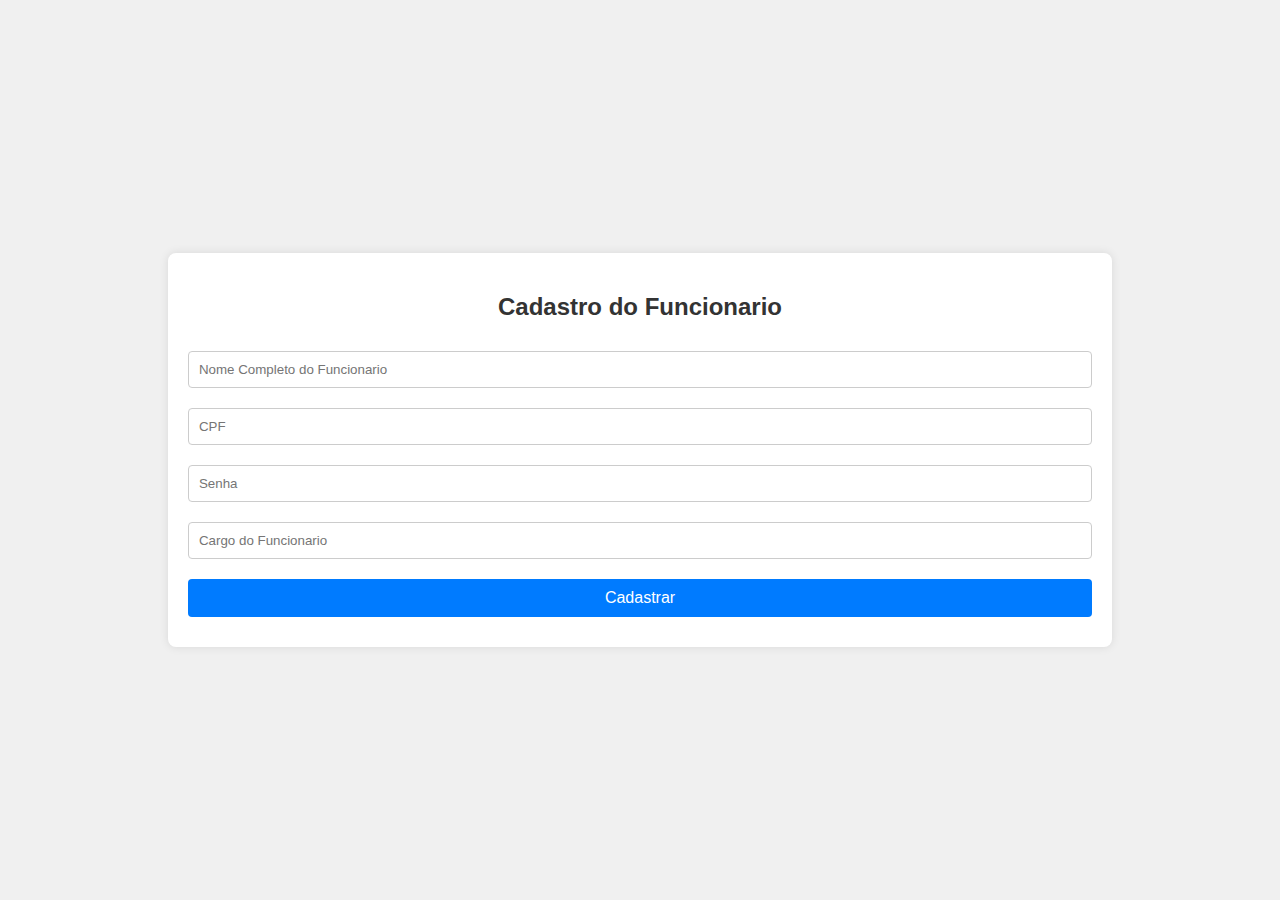
==== Estrutra Front/Cadastro Funcionario/index.html @ 00a86440 "Criando Estruturas do front de login, cadastro usuario e cadastro funcionario" ====
<!DOCTYPE html>
<html lang="pt-BR">
<head>
    <meta charset="UTF-8">
    <meta name="viewport" content="width=device-width, initial-scale=1.0">
    <title>Cadastro</title>
    <link rel="stylesheet" href="styles.css">
</head>
<body>
    <div class="registration-container">
        <h2>Cadastro do Funcionario</h2>
        <form action="cadastro.php" method="post">
            <input type="text" name="firstname" placeholder="Nome Completo do Funcionario" required>
            <input type="cpf" name="cpf" placeholder="CPF" required>
            <input type="password" name="password" placeholder="Senha" required>
            <input type="hole" name="hole" placeholder="Cargo do Funcionario" required>
            <button type="submit">Cadastrar</button>
        </form>
    </div>
</body>
</html>
---- Estrutra Front/Cadastro Funcionario/styles.css ----
body {
    font-family: Arial, sans-serif;
    display: flex;
    justify-content: center;
    align-items: center;
    height: 100vh;
    background-color: #f0f0f0;
    margin: 0;
}

.registration-container {
    background-color: white;
    padding: 20px;
    border-radius: 8px;
    box-shadow: 0 0 10px rgba(0, 0, 0, 0.1);
}

.registration-container h2 {
    margin-bottom: 20px;
    color: #333;
    display: flex;
    justify-content: center;
    align-items: center;
}

.registration-container input[type="text"],
.registration-container input[type="cpf"],
.registration-container input[type="password"],
.registration-container input[type="hole"],
.registration-container button {
    width: 100%;
    padding: 10px;
    margin: 10px 0;
    border: 1px solid #ccc;
    border-radius: 4px;
    box-sizing: border-box;
}

.registration-container button {
    background-color: #007BFF;
    color: white;
    border: none;
    cursor: pointer;
    font-size: 16px;
}

.registration-container button:hover {
    background-color: #0056b3;
}
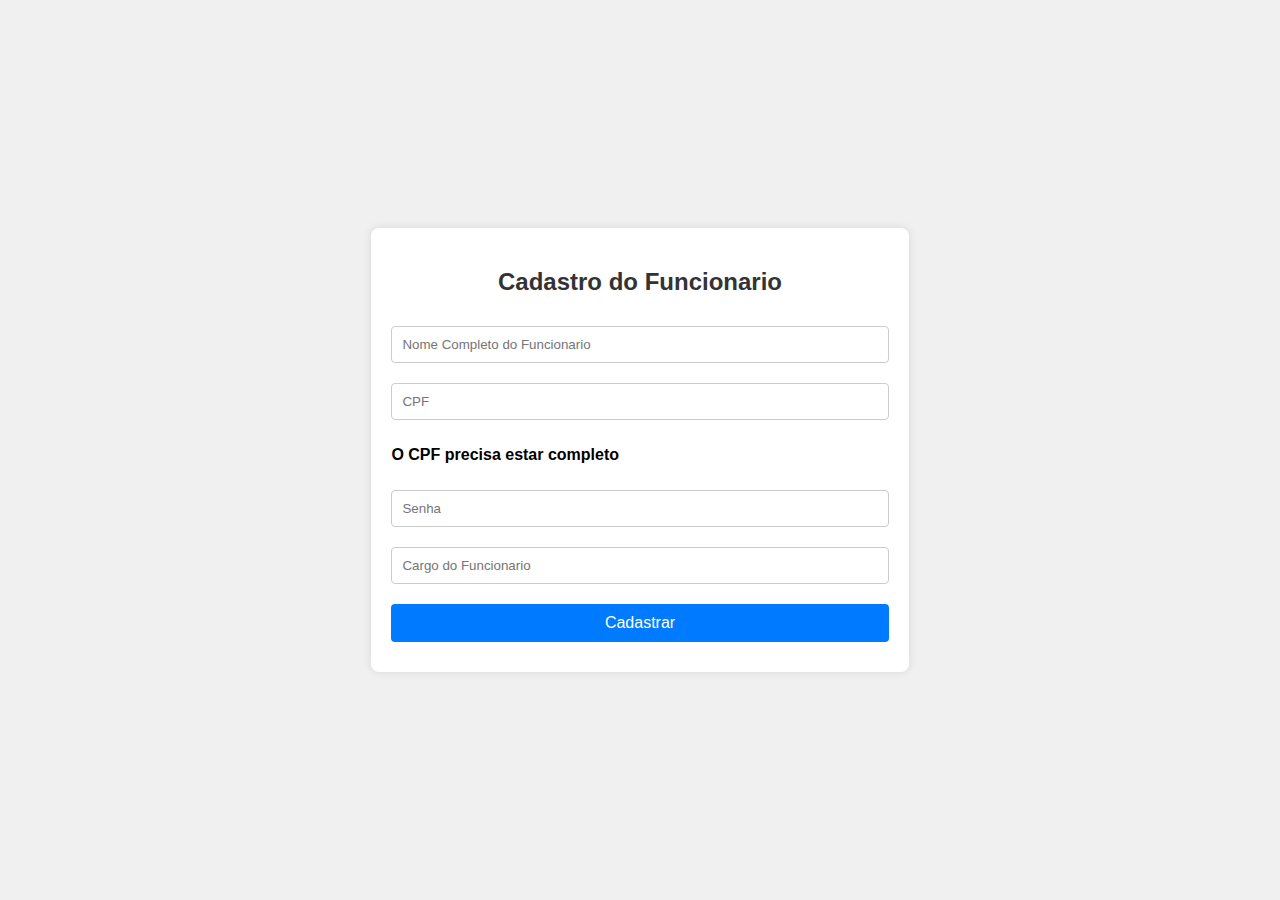
==== commit c3545cdc: "Correção da validação do nome" ====
--- a/Estrutra Front/Cadastro Funcionario/index.html
+++ b/Estrutra Front/Cadastro Funcionario/index.html
@@ -3,19 +3,26 @@
 <head>
     <meta charset="UTF-8">
     <meta name="viewport" content="width=device-width, initial-scale=1.0">
-    <title>Cadastro</title>
+    <title>Cadastro do Funcionario</title>
     <link rel="stylesheet" href="styles.css">
 </head>
 <body>
-    <div class="registration-container">
+    <div class="container">
         <h2>Cadastro do Funcionario</h2>
-        <form action="cadastro.php" method="post">
-            <input type="text" name="firstname" placeholder="Nome Completo do Funcionario" required>
-            <input type="cpf" name="cpf" placeholder="CPF" required>
-            <input type="password" name="password" placeholder="Senha" required>
-            <input type="hole" name="hole" placeholder="Cargo do Funcionario" required>
+        <form id = "form-cadastro">
+            <input type="text" id="nomeCompleto" placeholder="Nome Completo do Funcionario" required>
+            <p class="erro">
+                <b>O nome precisa estar completo</b>
+            </p>
+            <input type="cpf" id="cpf" placeholder="CPF" required>
+            <p class="erro-cpf">
+                <b>O CPF precisa estar completo</b>
+            </p>
+            <input type="password" id="senha" placeholder="Senha" required>
+            <input type="hole" id="cargo" placeholder="Cargo do Funcionario" required>
             <button type="submit">Cadastrar</button>
         </form>
     </div>
+    <script src = "cadastro.js" > </script>
 </body>
 </html>
--- a/Estrutra Front/Cadastro Funcionario/styles.css
+++ b/Estrutra Front/Cadastro Funcionario/styles.css
@@ -8,14 +8,14 @@
     margin: 0;
 }
 
-.registration-container {
+.container {
     background-color: white;
     padding: 20px;
     border-radius: 8px;
     box-shadow: 0 0 10px rgba(0, 0, 0, 0.1);
 }
 
-.registration-container h2 {
+.container h2 {
     margin-bottom: 20px;
     color: #333;
     display: flex;
@@ -23,11 +23,11 @@
     align-items: center;
 }
 
-.registration-container input[type="text"],
-.registration-container input[type="cpf"],
-.registration-container input[type="password"],
-.registration-container input[type="hole"],
-.registration-container button {
+.container input[type="text"],
+.container input[type="cpf"],
+.container input[type="password"],
+.container input[type="hole"],
+.container button {
     width: 100%;
     padding: 10px;
     margin: 10px 0;
@@ -36,7 +36,7 @@
     box-sizing: border-box;
 }
 
-.registration-container button {
+.container button {
     background-color: #007BFF;
     color: white;
     border: none;
@@ -44,6 +44,22 @@
     font-size: 16px;
 }
 
-.registration-container button:hover {
+.container button:hover {
     background-color: #0056b3;
 }
+
+.erro{
+    font-size: 10px;
+    padding: 8px;
+    background-color: white;
+    color: red;
+    display: none;
+}
+
+.erro2{
+    font-size: 10px;
+    padding: 8px;
+    background-color: white;
+    color: red;
+    display: none;
+}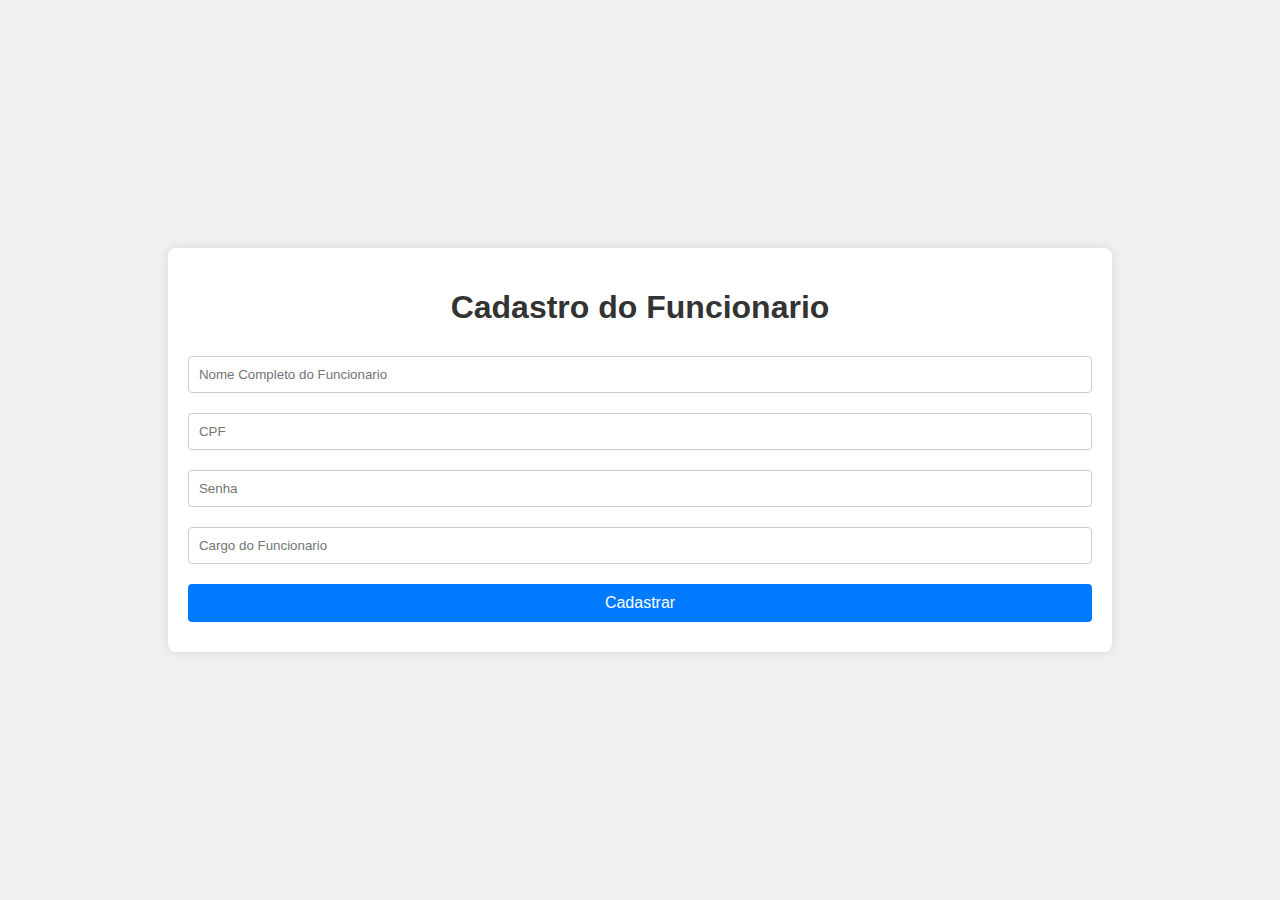
==== commit ee40a56d: "Correção da tela de cadastro do funcionário" ====
--- a/Estrutra Front/Cadastro Funcionario/index.html
+++ b/Estrutra Front/Cadastro Funcionario/index.html
@@ -8,15 +8,15 @@
 </head>
 <body>
     <div class="container">
-        <h2>Cadastro do Funcionario</h2>
+        <h1>Cadastro do Funcionario</h1>
         <form id = "form-cadastro">
             <input type="text" id="nomeCompleto" placeholder="Nome Completo do Funcionario" required>
             <p class="erro">
                 <b>O nome precisa estar completo</b>
             </p>
-            <input type="cpf" id="cpf" placeholder="CPF" required>
+            <input type="cpf" id="cpf-funcionario" placeholder="CPF" required>
             <p class="erro-cpf">
-                <b>O CPF precisa estar completo</b>
+                <b>O CPF precisa ser válido</b>
             </p>
             <input type="password" id="senha" placeholder="Senha" required>
             <input type="hole" id="cargo" placeholder="Cargo do Funcionario" required>
--- a/Estrutra Front/Cadastro Funcionario/styles.css
+++ b/Estrutra Front/Cadastro Funcionario/styles.css
@@ -15,7 +15,7 @@
     box-shadow: 0 0 10px rgba(0, 0, 0, 0.1);
 }
 
-.container h2 {
+h1 {
     margin-bottom: 20px;
     color: #333;
     display: flex;
@@ -50,15 +50,13 @@
 
 .erro{
     font-size: 10px;
-    padding: 8px;
     background-color: white;
     color: red;
     display: none;
 }
 
-.erro2{
+.erro-cpf{
     font-size: 10px;
-    padding: 8px;
     background-color: white;
     color: red;
     display: none;
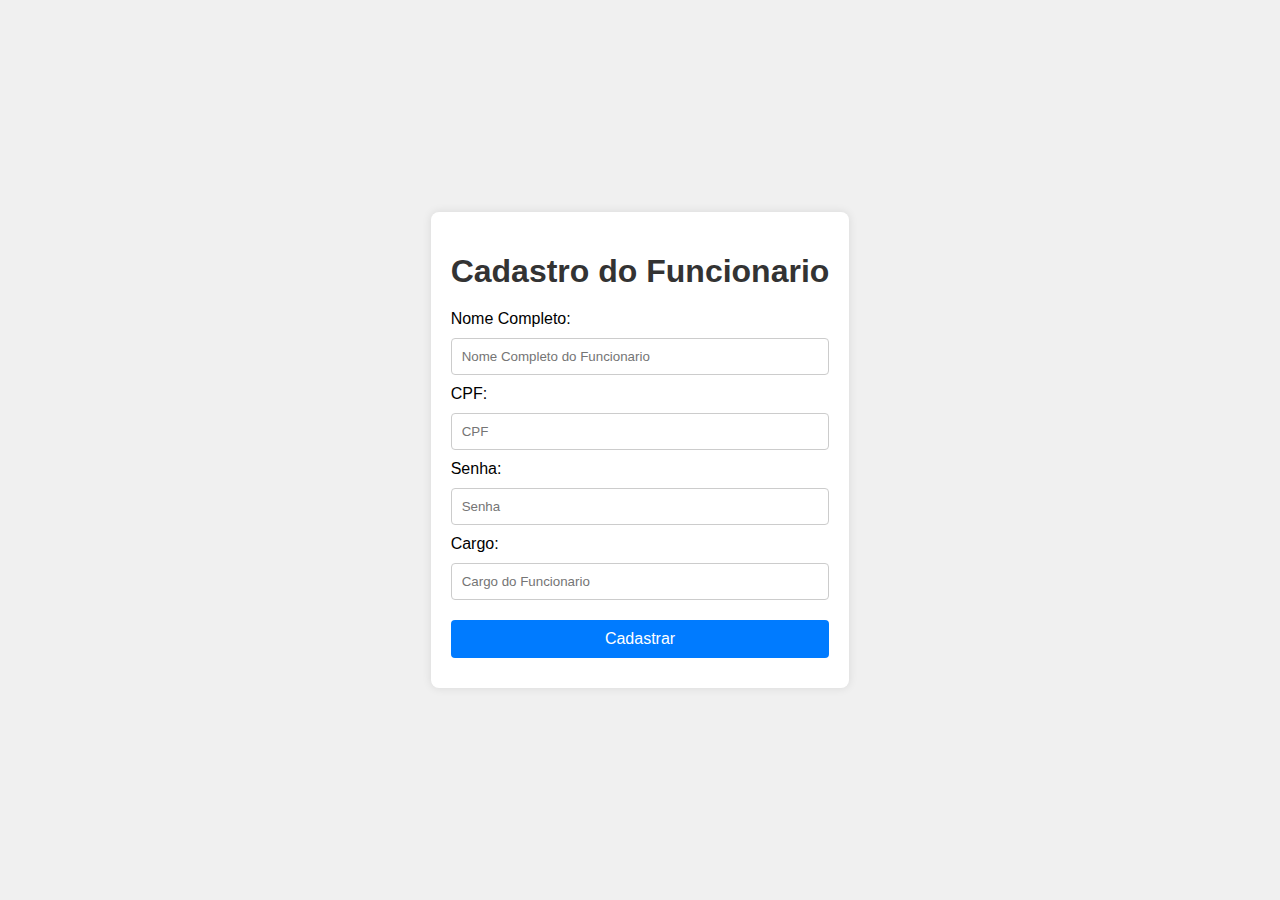
==== commit e4032107: "arrumado html cadastro-funcionario" ====
--- a/Estrutra Front/Cadastro Funcionario/index.html
+++ b/Estrutra Front/Cadastro Funcionario/index.html
@@ -8,21 +8,42 @@
 </head>
 <body>
     <div class="container">
+
+
         <h1>Cadastro do Funcionario</h1>
+
+
         <form id = "form-cadastro">
-            <input type="text" id="nomeCompleto" placeholder="Nome Completo do Funcionario" required>
-            <p class="erro">
-                <b>O nome precisa estar completo</b>
-            </p>
-            <input type="cpf" id="cpf-funcionario" placeholder="CPF" required>
-            <p class="erro-cpf">
-                <b>O CPF precisa ser válido</b>
-            </p>
-            <input type="password" id="senha" placeholder="Senha" required>
-            <input type="hole" id="cargo" placeholder="Cargo do Funcionario" required>
+
+
+            <div class = "nome-completo">
+                <label for = "nomeCompleto"> Nome Completo: </label>
+                <input type="text" id="nomeCompleto" placeholder="Nome Completo do Funcionario" required>
+                <label class = "erro"> O Nome precisa ser <b>Completo</b>  </label> <br>
+            </div>
+
+            <div class ="cpf-do-usuario">
+                <label for = "cpf-funcionario"> CPF: </label>
+                <input type="cpf" id="cpf-funcionario" placeholder="CPF" required>
+            </div>
+
+            <div class = "senha-do-usuario">
+                <label for = "senha"> Senha: </label>
+                <input type="password" id="senha" placeholder="Senha" required>
+            </div>
+
+            <div class="cargo">
+                <label for = "cargo"> Cargo: </label>
+                <input type="hole" id="cargo" placeholder="Cargo do Funcionario" required>
+            </div>  
+          
+
             <button type="submit">Cadastrar</button>
         </form>
     </div>
+
+
+
     <script src = "cadastro.js" > </script>
 </body>
 </html>
